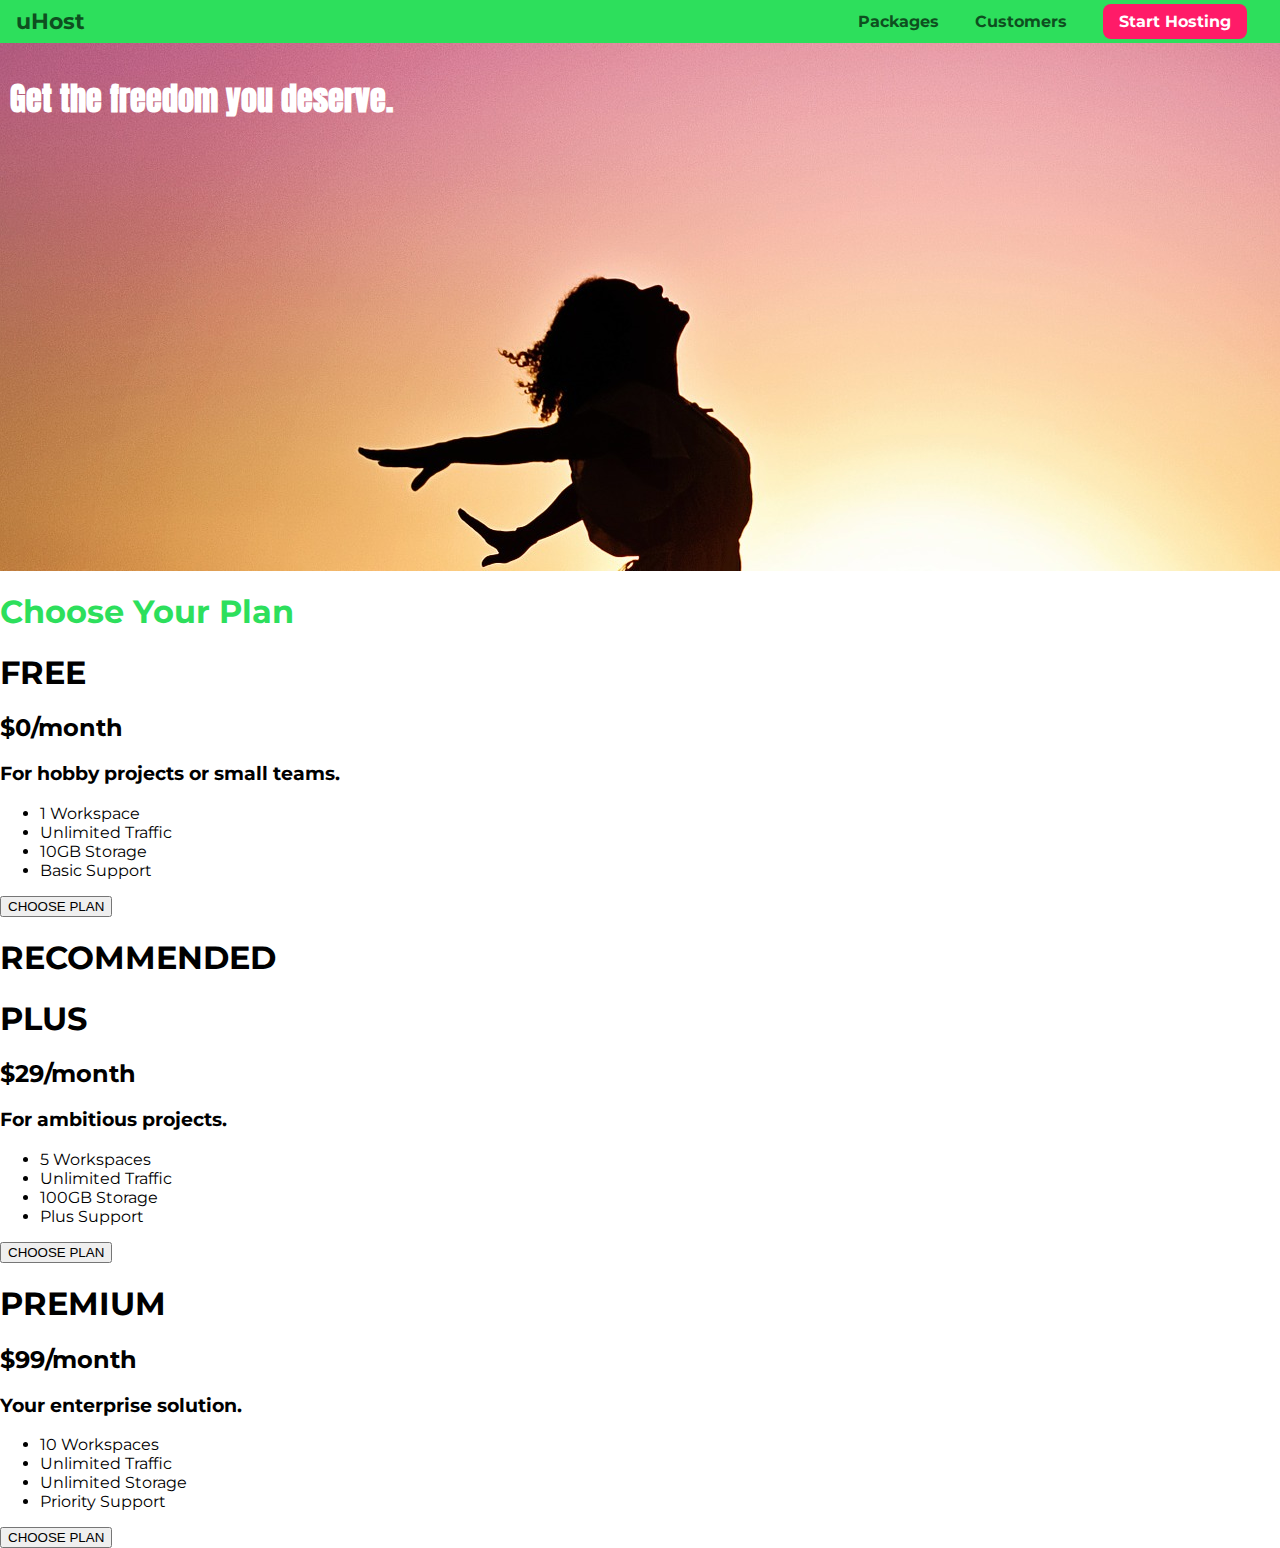
==== Section 5 Practicing the Basics/practicing-basics-01-adding-style-to-plans-starting-code/index.html @ 3e866c4f "Initial commit" ====
<!DOCTYPE html>
<html lang="en">

<head>
    <meta charset="UTF-8">
    <meta http-equiv="X-UA-Compatible" content="ie=edge">
    <title>uHost</title>
    <link rel="shortcut icon" href="favicon.png">
    <link href="https://fonts.googleapis.com/css?family=Anton" rel="stylesheet">
    <link href="https://fonts.googleapis.com/css?family=Montserrat:400,700" rel="stylesheet">
    <link rel="stylesheet" href="main.css">
</head>

<body>
    <header class="main-header">
        <div>
            <a href="index.html" class="main-header__brand">
                uHost
            </a>
        </div>
        <nav class="main-nav">
            <ul class="main-nav__items">
                <li class="main-nav__item">
                    <a href="packages/index.html">Packages</a>
                </li>
                <li class="main-nav__item">
                    <a href="customers/index.html">Customers</a>
                </li>
                <li class="main-nav__item main-nav__item--cta">
                    <a href="start-hosting/index.html">Start Hosting</a>
                </li>
            </ul>
        </nav>
    </header>
    <main>
        <section id="product-overview">
            <h1>Get the freedom you deserve.</h1>
        </section>
        <section id="plans">
            <h1 class="section-title">Choose Your Plan</h1>
            <div>
                <article>
                    <h1>FREE</h1>
                    <h2>$0/month</h2>
                    <h3>For hobby projects or small teams.</h3>
                    <ul>
                        <li>1 Workspace</li>
                        <li>Unlimited Traffic</li>
                        <li>10GB Storage</li>
                        <li>Basic Support</li>
                    </ul>
                    <div>
                        <button>CHOOSE PLAN</button>
                    </div>
                </article>
                <article>
                    <h1>RECOMMENDED</h1>
                    <h1>PLUS</h1>
                    <h2>$29/month</h2>
                    <h3>For ambitious projects.</h3>
                    <ul>
                        <li>5 Workspaces</li>
                        <li>Unlimited Traffic</li>
                        <li>100GB Storage</li>
                        <li>Plus Support</li>
                    </ul>
                    <div>
                        <button>CHOOSE PLAN</button>
                    </div>
                </article>
                <article>
                    <h1>PREMIUM</h1>
                    <h2>$99/month</h2>
                    <h3>Your enterprise solution.</h3>
                    <ul>
                        <li>10 Workspaces</li>
                        <li>Unlimited Traffic</li>
                        <li>Unlimited Storage</li>
                        <li>Priority Support</li>
                    </ul>
                    <div>
                        <button>CHOOSE PLAN</button>
                    </div>
                </article>
            </div>
        </section>
    </main>
</body>

</html>
---- Section 5 Practicing the Basics/practicing-basics-01-adding-style-to-plans-starting-code/main.css ----
* {
    box-sizing: border-box;
}

body {
    font-family: 'Montserrat', sans-serif;
    margin: 0;
}

#product-overview {
    background: url("freedom.jpg");
    width: 100%;
    height: 528px;
    padding: 10px;   
}

.section-title {
    color: #2ddf5c;
}

#product-overview h1 {
    color: white;
    font-family: 'Anton', sans-serif;
}

/* h1 {
    font-family: sans-serif;
} */

.main-header {
    width: 100%;
    background: #2ddf5c;
    padding: 8px 16px;
}

.main-header > div {
    display: inline-block;
    vertical-align: middle;
}

.main-header__brand {
    color: #0e4f1f;
    text-decoration: none;
    font-weight: bold;
    font-size: 22px;
}

.main-nav {
    display: inline-block;
    text-align: right;
    width: calc(100% - 74px);
    vertical-align: middle;
}

.main-nav__items {
    margin: 0;
    padding: 0;
    list-style: none;
}

.main-nav__item {
    display: inline-block;
    margin: 0 16px;
}

.main-nav__item a {
    text-decoration: none;
    color: #0e4f1f;
    font-weight: bold;
    padding: 3px 0;
}

.main-nav__item a:hover,
.main-nav__item a:active {
    color: white;
    border-bottom: 5px solid white;
}

.main-nav__item--cta a {
    color: white;
    background: #ff1b68;
    padding: 8px 16px;
    border-radius: 8px;
}

.main-nav__item--cta a:hover,
.main-nav__item--cta a:active {
    color: #ff1b68;
    background: white;
    border: none;
}
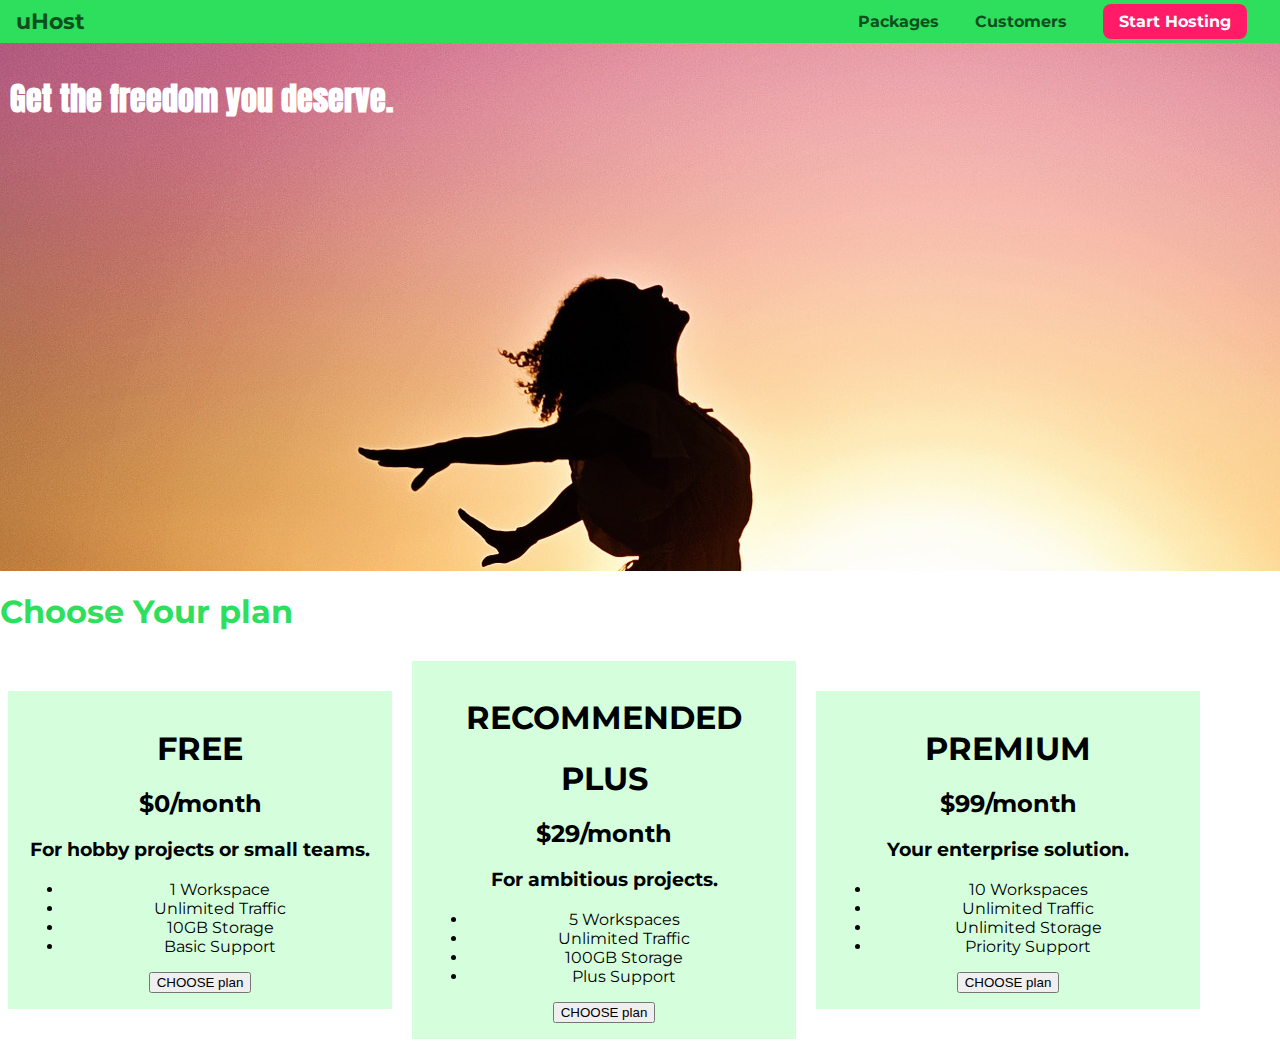
==== commit aa3bcc18: "style the articles" ====
--- a/Section 5 Practicing the Basics/practicing-basics-01-adding-style-to-plans-starting-code/index.html
+++ b/Section 5 Practicing the Basics/practicing-basics-01-adding-style-to-plans-starting-code/index.html
@@ -37,9 +37,9 @@
             <h1>Get the freedom you deserve.</h1>
         </section>
         <section id="plans">
-            <h1 class="section-title">Choose Your Plan</h1>
+            <h1 class="section-title">Choose Your plan</h1>
             <div>
-                <article>
+                <article  class="plan">
                     <h1>FREE</h1>
                     <h2>$0/month</h2>
                     <h3>For hobby projects or small teams.</h3>
@@ -50,10 +50,10 @@
                         <li>Basic Support</li>
                     </ul>
                     <div>
-                        <button>CHOOSE PLAN</button>
+                        <button>CHOOSE plan</button>
                     </div>
                 </article>
-                <article>
+                <article class="plan">
                     <h1>RECOMMENDED</h1>
                     <h1>PLUS</h1>
                     <h2>$29/month</h2>
@@ -65,10 +65,10 @@
                         <li>Plus Support</li>
                     </ul>
                     <div>
-                        <button>CHOOSE PLAN</button>
+                        <button>CHOOSE plan</button>
                     </div>
                 </article>
-                <article>
+                <article class="plan">
                     <h1>PREMIUM</h1>
                     <h2>$99/month</h2>
                     <h3>Your enterprise solution.</h3>
@@ -79,7 +79,7 @@
                         <li>Priority Support</li>
                     </ul>
                     <div>
-                        <button>CHOOSE PLAN</button>
+                        <button>CHOOSE plan</button>
                     </div>
                 </article>
             </div>
--- a/Section 5 Practicing the Basics/practicing-basics-01-adding-style-to-plans-starting-code/main.css
+++ b/Section 5 Practicing the Basics/practicing-basics-01-adding-style-to-plans-starting-code/main.css
@@ -11,7 +11,7 @@
     background: url("freedom.jpg");
     width: 100%;
     height: 528px;
-    padding: 10px;   
+    padding: 10px;
 }
 
 .section-title {
@@ -21,6 +21,16 @@
 #product-overview h1 {
     color: white;
     font-family: 'Anton', sans-serif;
+}
+
+.plan {
+    background: #d5ffdc;
+    text-align: center;
+    padding: 16px;
+    margin: 8px;
+    display: inline-block;
+    width: 30%;
+    vertical-align: middle;
 }
 
 /* h1 {
@@ -33,7 +43,7 @@
     padding: 8px 16px;
 }
 
-.main-header > div {
+.main-header>div {
     display: inline-block;
     vertical-align: middle;
 }
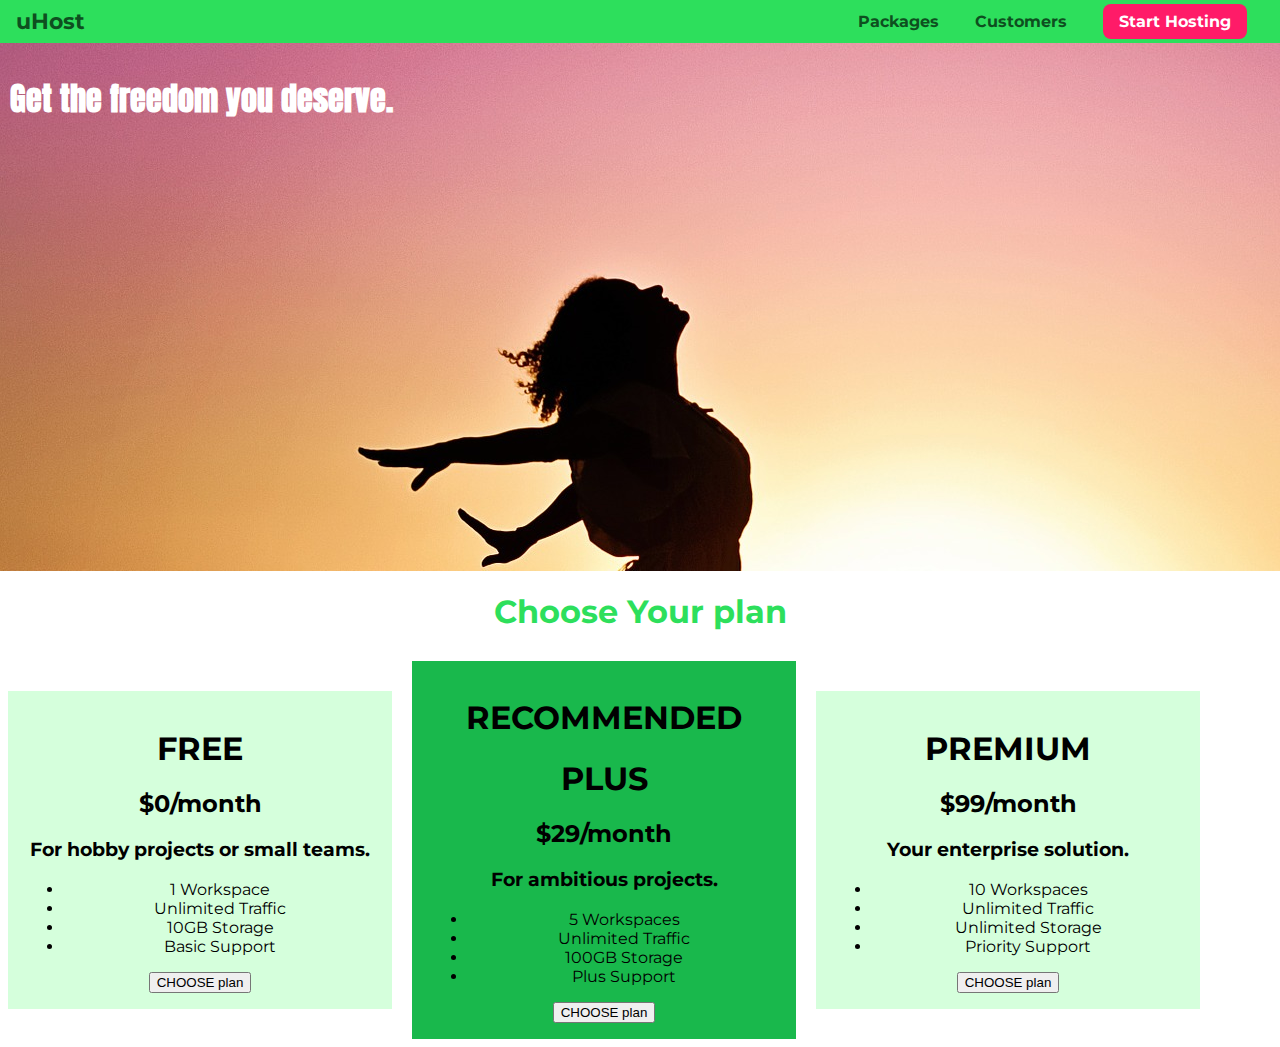
==== commit 545db65e: "style the middle article" ====
--- a/Section 5 Practicing the Basics/practicing-basics-01-adding-style-to-plans-starting-code/index.html
+++ b/Section 5 Practicing the Basics/practicing-basics-01-adding-style-to-plans-starting-code/index.html
@@ -53,8 +53,8 @@
                         <button>CHOOSE plan</button>
                     </div>
                 </article>
-                <article class="plan">
-                    <h1>RECOMMENDED</h1>
+                <article class="plan plan--highlighted">
+                    <h1 class="plan__annotation">RECOMMENDED</h1>
                     <h1>PLUS</h1>
                     <h2>$29/month</h2>
                     <h3>For ambitious projects.</h3>
--- a/Section 5 Practicing the Basics/practicing-basics-01-adding-style-to-plans-starting-code/main.css
+++ b/Section 5 Practicing the Basics/practicing-basics-01-adding-style-to-plans-starting-code/main.css
@@ -16,6 +16,7 @@
 
 .section-title {
     color: #2ddf5c;
+    text-align: center;
 }
 
 #product-overview h1 {
@@ -33,6 +34,10 @@
     vertical-align: middle;
 }
 
+.plan--highlighted {
+    background: #19b84c;
+
+}
 /* h1 {
     font-family: sans-serif;
 } */
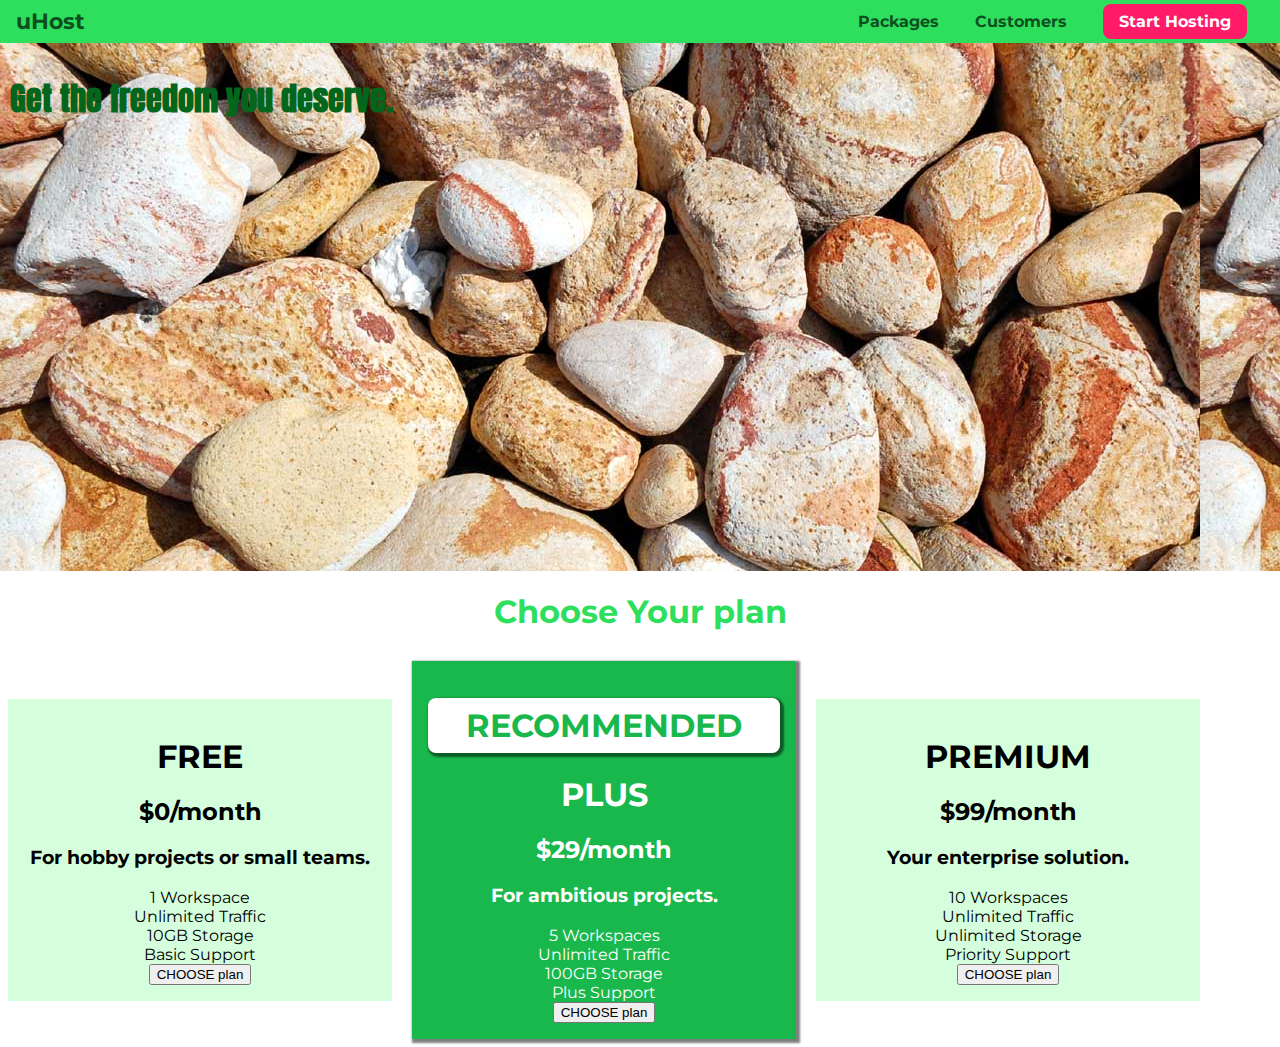
==== commit 3098642c: "style unordered list - remove bullet points" ====
--- a/Section 5 Practicing the Basics/practicing-basics-01-adding-style-to-plans-starting-code/index.html
+++ b/Section 5 Practicing the Basics/practicing-basics-01-adding-style-to-plans-starting-code/index.html
@@ -1,90 +1,94 @@
 <!DOCTYPE html>
 <html lang="en">
+  <head>
+    <meta charset="UTF-8" />
+    <meta http-equiv="X-UA-Compatible" content="ie=edge" />
+    <title>uHost</title>
+    <link rel="shortcut icon" href="favicon.png" />
+    <link
+      href="https://fonts.googleapis.com/css?family=Anton"
+      rel="stylesheet"
+    />
+    <link
+      href="https://fonts.googleapis.com/css?family=Montserrat:400,700"
+      rel="stylesheet"
+    />
+    <link rel="stylesheet" href="main.css" />
+  </head>
 
-<head>
-    <meta charset="UTF-8">
-    <meta http-equiv="X-UA-Compatible" content="ie=edge">
-    <title>uHost</title>
-    <link rel="shortcut icon" href="favicon.png">
-    <link href="https://fonts.googleapis.com/css?family=Anton" rel="stylesheet">
-    <link href="https://fonts.googleapis.com/css?family=Montserrat:400,700" rel="stylesheet">
-    <link rel="stylesheet" href="main.css">
-</head>
-
-<body>
+  <body>
     <header class="main-header">
-        <div>
-            <a href="index.html" class="main-header__brand">
-                uHost
-            </a>
-        </div>
-        <nav class="main-nav">
-            <ul class="main-nav__items">
-                <li class="main-nav__item">
-                    <a href="packages/index.html">Packages</a>
-                </li>
-                <li class="main-nav__item">
-                    <a href="customers/index.html">Customers</a>
-                </li>
-                <li class="main-nav__item main-nav__item--cta">
-                    <a href="start-hosting/index.html">Start Hosting</a>
-                </li>
-            </ul>
-        </nav>
+      <div>
+        <a href="index.html" class="main-header__brand">
+          uHost
+        </a>
+      </div>
+      <nav class="main-nav">
+        <ul class="main-nav__items">
+          <li class="main-nav__item">
+            <a href="packages/index.html">Packages</a>
+          </li>
+          <li class="main-nav__item">
+            <a href="customers/index.html">Customers</a>
+          </li>
+          <li class="main-nav__item main-nav__item--cta">
+            <a href="start-hosting/index.html">Start Hosting</a>
+          </li>
+        </ul>
+      </nav>
     </header>
     <main>
-        <section id="product-overview">
-            <h1>Get the freedom you deserve.</h1>
-        </section>
-        <section id="plans">
-            <h1 class="section-title">Choose Your plan</h1>
+      <section id="product-overview">
+        <h1>Get the freedom you deserve.</h1>
+      </section>
+      <section id="plans">
+        <h1 class="section-title">Choose Your plan</h1>
+        <div>
+          <article class="plan">
+            <h1>FREE</h1>
+            <h2>$0/month</h2>
+            <h3>For hobby projects or small teams.</h3>
+            <ul class="plan__features">
+              <li>1 Workspace</li>
+              <li>Unlimited Traffic</li>
+              <li>10GB Storage</li>
+              <li>Basic Support</li>
+            </ul>
             <div>
-                <article  class="plan">
-                    <h1>FREE</h1>
-                    <h2>$0/month</h2>
-                    <h3>For hobby projects or small teams.</h3>
-                    <ul>
-                        <li>1 Workspace</li>
-                        <li>Unlimited Traffic</li>
-                        <li>10GB Storage</li>
-                        <li>Basic Support</li>
-                    </ul>
-                    <div>
-                        <button>CHOOSE plan</button>
-                    </div>
-                </article>
-                <article class="plan plan--highlighted">
-                    <h1 class="plan__annotation">RECOMMENDED</h1>
-                    <h1>PLUS</h1>
-                    <h2>$29/month</h2>
-                    <h3>For ambitious projects.</h3>
-                    <ul>
-                        <li>5 Workspaces</li>
-                        <li>Unlimited Traffic</li>
-                        <li>100GB Storage</li>
-                        <li>Plus Support</li>
-                    </ul>
-                    <div>
-                        <button>CHOOSE plan</button>
-                    </div>
-                </article>
-                <article class="plan">
-                    <h1>PREMIUM</h1>
-                    <h2>$99/month</h2>
-                    <h3>Your enterprise solution.</h3>
-                    <ul>
-                        <li>10 Workspaces</li>
-                        <li>Unlimited Traffic</li>
-                        <li>Unlimited Storage</li>
-                        <li>Priority Support</li>
-                    </ul>
-                    <div>
-                        <button>CHOOSE plan</button>
-                    </div>
-                </article>
+              <button>CHOOSE plan</button>
             </div>
-        </section>
+          </article>
+          <article class="plan plan--highlighted">
+            <h1 class="plan__annotation">RECOMMENDED</h1>
+            <h1>PLUS</h1>
+            <h2>$29/month</h2>
+            <h3>For ambitious projects.</h3>
+            <ul class="plan__features">
+              <li>5 Workspaces</li>
+              <li>Unlimited Traffic</li>
+              <li>100GB Storage</li>
+              <li>Plus Support</li>
+            </ul>
+            <div>
+              <button>CHOOSE plan</button>
+            </div>
+          </article>
+          <article class="plan">
+            <h1>PREMIUM</h1>
+            <h2>$99/month</h2>
+            <h3>Your enterprise solution.</h3>
+            <ul class="plan__features">
+              <li>10 Workspaces</li>
+              <li>Unlimited Traffic</li>
+              <li>Unlimited Storage</li>
+              <li>Priority Support</li>
+            </ul>
+            <div>
+              <button>CHOOSE plan</button>
+            </div>
+          </article>
+        </div>
+      </section>
     </main>
-</body>
-
-</html>+  </body>
+</html>
--- a/Section 5 Practicing the Basics/practicing-basics-01-adding-style-to-plans-starting-code/main.css
+++ b/Section 5 Practicing the Basics/practicing-basics-01-adding-style-to-plans-starting-code/main.css
@@ -8,7 +8,7 @@
 }
 
 #product-overview {
-    background: url("freedom.jpg");
+    background: url("stones-background.jpg");
     width: 100%;
     height: 528px;
     padding: 10px;
@@ -20,7 +20,7 @@
 }
 
 #product-overview h1 {
-    color: white;
+    color: rgb(3, 102, 28);
     font-family: 'Anton', sans-serif;
 }
 
@@ -36,8 +36,24 @@
 
 .plan--highlighted {
     background: #19b84c;
+    color: white;
+    box-shadow: 2px 2px 2px 2px rgba(0, 0, 0, 0.5);
+}
 
+.plan__annotation {
+    background: white;
+    color: #19b84c;
+    padding: 8px;
+    box-shadow: 2px 2px 2px 2px rgba(0, 0, 0, 0.5);
+    border-radius: 8px;
 }
+
+.plan__features {
+    list-style: none;
+    margin: 0;
+    padding: 0;
+}
+
 /* h1 {
     font-family: sans-serif;
 } */
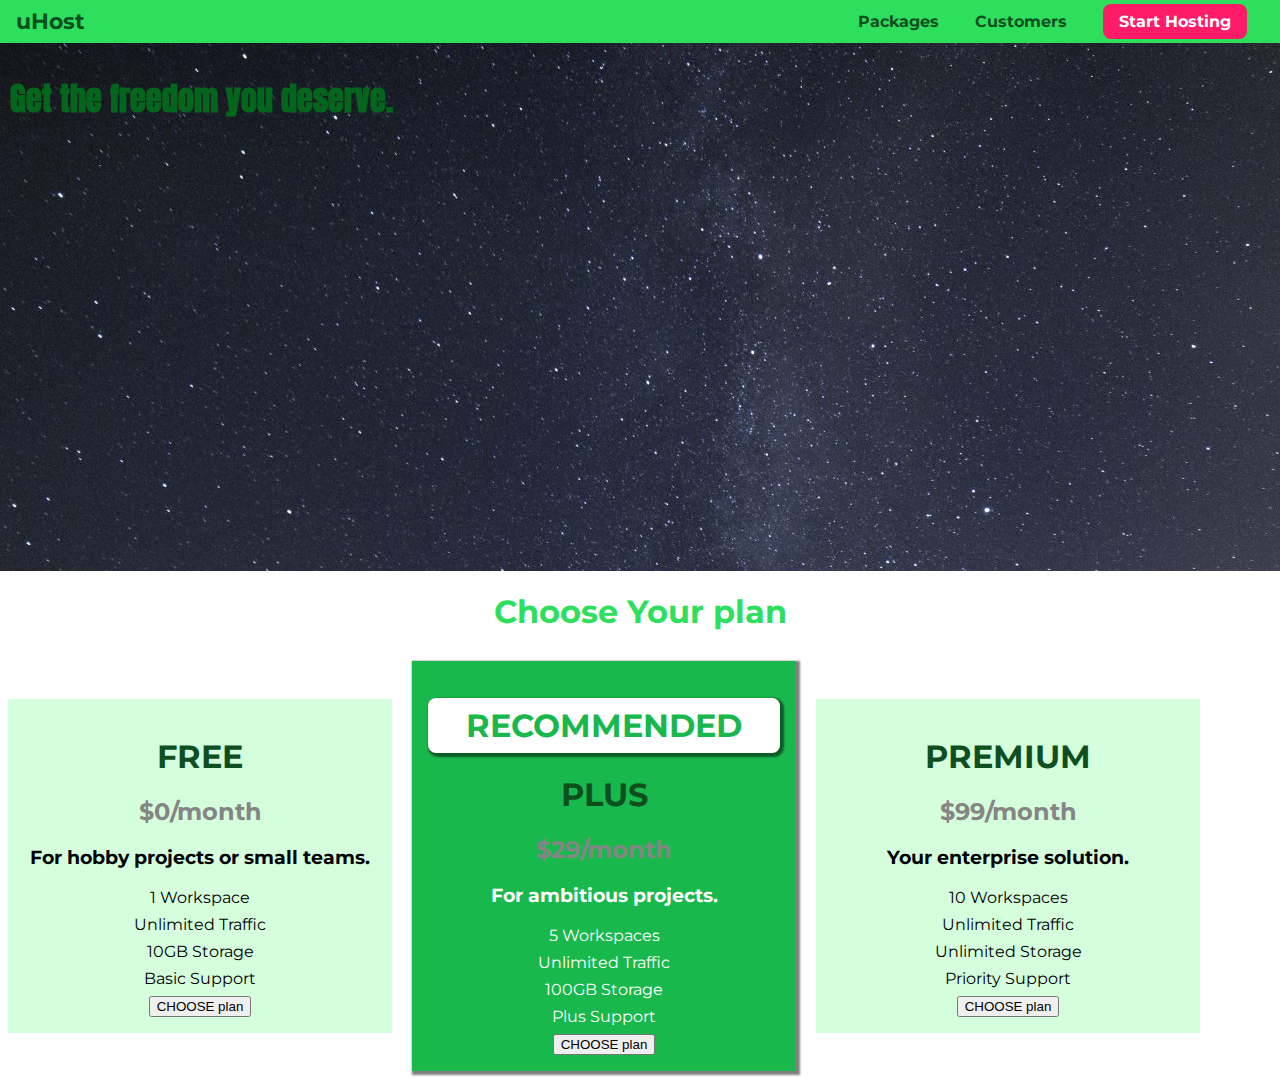
==== commit 1f9184e5: "srtle the price and titles" ====
--- a/Section 5 Practicing the Basics/practicing-basics-01-adding-style-to-plans-starting-code/index.html
+++ b/Section 5 Practicing the Basics/practicing-basics-01-adding-style-to-plans-starting-code/index.html
@@ -45,8 +45,8 @@
         <h1 class="section-title">Choose Your plan</h1>
         <div>
           <article class="plan">
-            <h1>FREE</h1>
-            <h2>$0/month</h2>
+            <h1 class="plan__title">FREE</h1>
+            <h2 class="plan__price">$0/month</h2>
             <h3>For hobby projects or small teams.</h3>
             <ul class="plan__features">
               <li>1 Workspace</li>
@@ -60,8 +60,8 @@
           </article>
           <article class="plan plan--highlighted">
             <h1 class="plan__annotation">RECOMMENDED</h1>
-            <h1>PLUS</h1>
-            <h2>$29/month</h2>
+            <h1 class="plan__title">PLUS</h1>
+            <h2 class="plan__price">$29/month</h2>
             <h3>For ambitious projects.</h3>
             <ul class="plan__features">
               <li>5 Workspaces</li>
@@ -74,8 +74,8 @@
             </div>
           </article>
           <article class="plan">
-            <h1>PREMIUM</h1>
-            <h2>$99/month</h2>
+            <h1 class="plan__title">PREMIUM</h1>
+            <h2 class="plan__price">$99/month</h2>
             <h3>Your enterprise solution.</h3>
             <ul class="plan__features">
               <li>10 Workspaces</li>
--- a/Section 5 Practicing the Basics/practicing-basics-01-adding-style-to-plans-starting-code/main.css
+++ b/Section 5 Practicing the Basics/practicing-basics-01-adding-style-to-plans-starting-code/main.css
@@ -8,7 +8,7 @@
 }
 
 #product-overview {
-    background: url("stones-background.jpg");
+    background: url("sky.jpg");
     width: 100%;
     height: 528px;
     padding: 10px;
@@ -48,10 +48,31 @@
     border-radius: 8px;
 }
 
+.plan__title {
+    color: #0e4f1f;
+}
+
+.plan__price {
+    color: #858585
+}
+
+.plan--highlighted .plan__title {
+    columns: white;
+}
+
+.plan--highlighted .plan__price {
+    columns: #0e4f1f;
+}
+
 .plan__features {
     list-style: none;
     margin: 0;
     padding: 0;
+}
+
+.plan__features li {
+    margin: 8px 0;
+
 }
 
 /* h1 {
